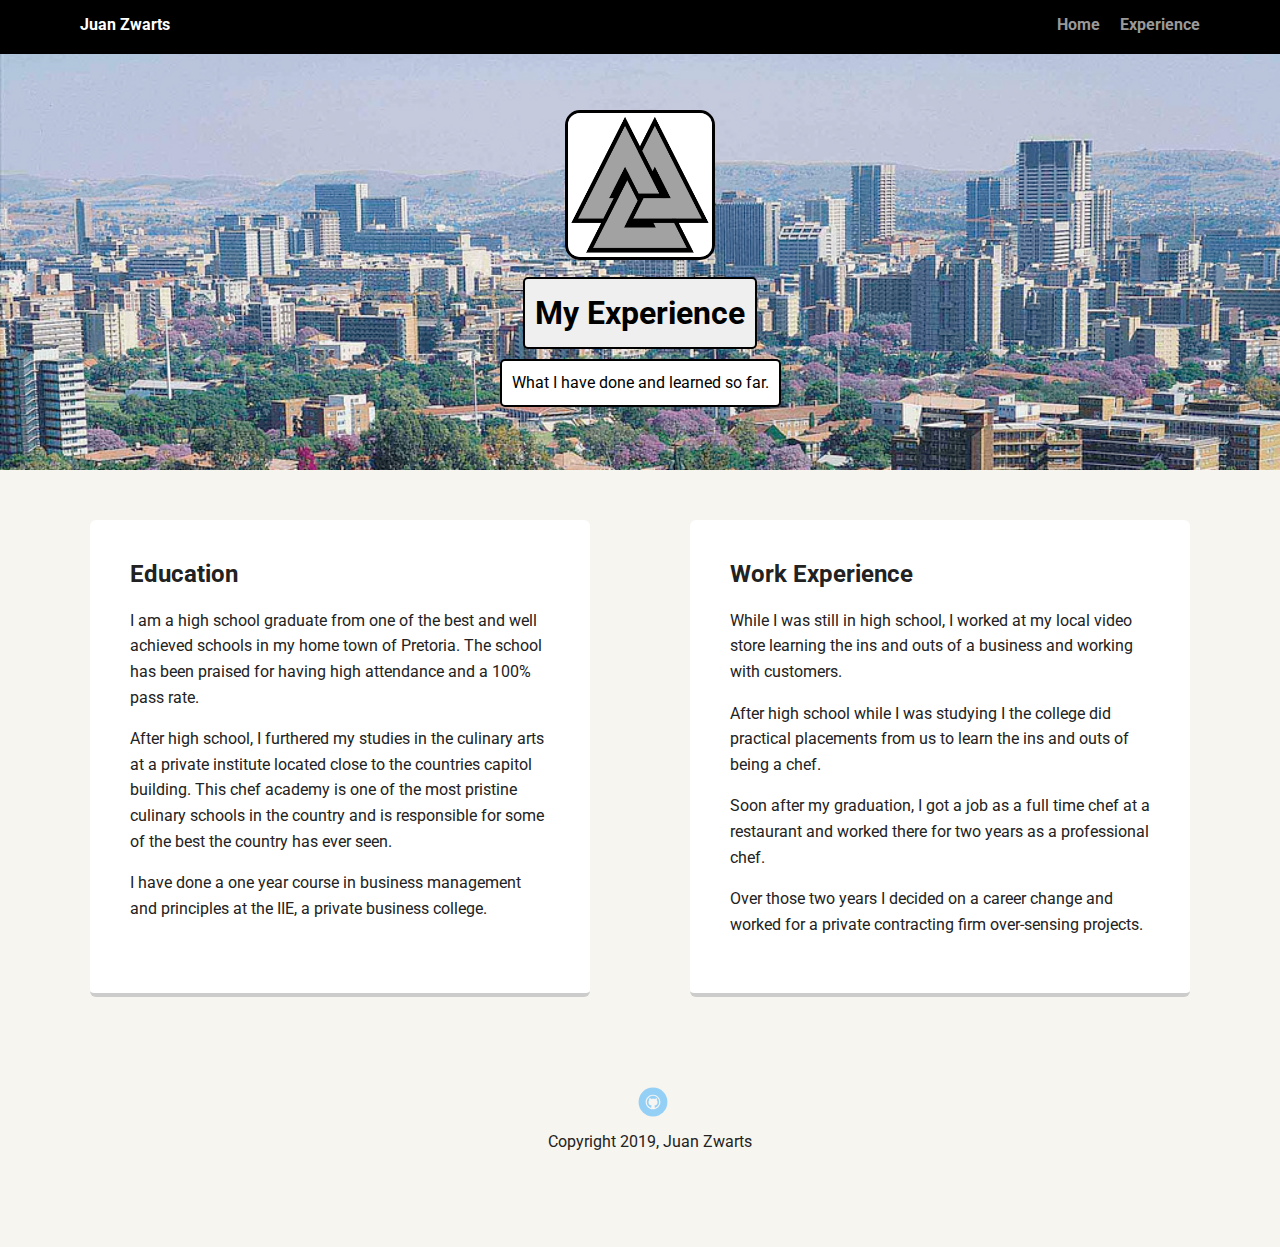
==== portfolio_update_v1/experience.html @ c32512c6 "Initial commit" ====
<!doctype html>
<html lang="en">
<head>
  <meta charset="utf-8">
  <title>Juan Zwarts's Profile</title>
  <meta name="viewport" content="width=device-width, initial-scale=1.0">
  <link rel="stylesheet" href="styles.css">
  <link href="https://fonts.googleapis.com/css?family=Muli%7CRoboto:400,300,500,700,900" rel="stylesheet"></head>
  <body>

    <div class="main-nav">
        <ul class="nav">
          <li class="name">Juan Zwarts</li>
          <li><a href="index.html">Home</a></li>
          <li><a href="experience.html">Experience</a></li>
        </ul>
    </div>

    <header>
      <img src="images/Valknut-1.png" alt="A Valknut Viking Symbol." class="profile-image">
      <h1 class="tag name">My Experience</h1>
      <p class="tag location">What I have done and learned so far.</p>
    </header>

    <main class="flex">
      <div class="card">
        <h2>Education</h2>
        <p>I am a high school graduate from one of the best and well achieved schools in my home town of Pretoria. The school has been praised for having high attendance and a 100% pass rate.</p>
        <p>After high school, I furthered my studies in the culinary arts at a private institute located close to the countries capitol building. This chef academy is one of the most pristine culinary schools in the country and is responsible for some of the best the country has ever seen.</p>
        <p>I have done a one year course in business management and principles at the IIE, a private business college.</p>
      </div>
      
      <div class="card">
        <h2>Work Experience</h2>
        <p>While I was still in high school, I worked at my local video store learning the ins and outs of a business and working with customers.</p>
        <p>After high school while I was studying I the college did practical placements from us to learn the ins and outs of being a chef.</p>
        <p>Soon after my graduation, I got a job as a full time chef at a restaurant and worked there for two years as a professional chef.</p>
        <p>Over those two years I decided on a career change and worked for a private contracting firm over-sensing projects.</p>
      </div>

    

    </main>
    <footer>
      <ul>
        <li><a href="https://github.com/FROST113" class="social github">Github</a></li>
      </ul>
      <p class="copyright">Copyright 2019, Juan Zwarts</p>
    </footer>
  </body>
  </html>
---- portfolio_update_v1/styles.css ----
/* Global Layout Set-up */
* { 
  box-sizing: border-box;
}
  
body {
  margin: 0;
  padding: 0;
  text-align: center;
  font-family: 'Roboto', sans-serif;
  color: #222;
  background: #f7f5f0;
}
/* Link Styles */

a {
  text-decoration: none;
  color: #999;
}
a:hover {
  color: #6633ff;
}

/* Section Styles */

.main-nav {
  width: 100%;
  background: black;
  min-height: 30px;
  padding: 10px;
  position: fixed;
  text-align: center;
}
.nav {
  display: flex;
  justify-content: space-around;
  font-weight: 700;
  list-style-type: none;
  margin: 0 auto;
  padding: 0;
}

.nav .name {
    display: block;
    margin-right: auto;
    color: white;
}
.nav li {
  padding: 5px 10px 10px 10px;
}
.nav a {
  transition: all .5s;
}
.nav a:hover {
  color: white
}

header {
  text-align: center;
  background: url('images/bloom.jpg') no-repeat top center ;
  background-size: cover;
  overflow: hidden;
  padding-top: 60px;
}
header {
  line-height: 1.5;
}
header .profile-image {
  margin-top: 50px;
  width: 150px;
  height: 150px;
  border-radius: 10%;
  border: 3px solid black;
  transition: all 1s;
}
header .profile-image:hover {
  transform: scale(1.2) rotate(360deg);
}
.tag {
  background-color: #efefef;
  color: black;
  padding: 10px;
  border-radius: 5px;
  display: table;
  margin: 10px auto;
  border: solid 2px black;
} 
.location {
  background-color: white;
  color: black;
}
.card {
  margin: 30px;
  padding: 20px 40px 40px;
  max-width: 500px;
  text-align: left;
  background: #fff;
  border-bottom: 4px solid #ccc;
  border-radius: 6px;
  transition: all .5s;
}
.card:hover {
  border-color: darkred;
}

ul.skills {
  padding: 0;
  text-align: center;
}

.skills li {
  border-radius: 6px;
  display: inline-block;
  background: #ff9904;
  color: white;
  padding: 5px 10px;
  margin: 2px;
}

.skills li:nth-child(odd) {
  background: #0399ff;
}

footer {
  width: 100%;
  min-height: 30px;
  padding: 20px 0 40px 20px;
}

footer .copyright {
  top: -8px;
  font-size: .75em;
}

footer ul {
  list-style-type: none;
  margin: 0;
  padding: 0;
}

footer ul li {
  display: inline-block;
}

a.social {
  display: inline-block;
  text-indent: -9999px;
  margin-left: 5px;
  width: 30px;
  height: 30px;
  background-size: 30px 30px;
  opacity: .4;
  transition: all .5s;
}
a.twitter {
  background-image: url(images/twitter.svg);
}
a.linkedin {
  background-image: url(images/linkedin.svg);
}
a.github {
  background-image: url(images/github.svg);
}
a.social:hover {
  opacity: 1;
}
.clearfix {
  clear: both;
}

/* Styles for larger screens */
@media screen and (min-width: 720px) {
  
  .flex {
      display: -ms-flexbox;      /* TWEENER - IE 10 */
      display: flex; 
      max-width: 1200px;
      -ms-flex-pack: distribute;
      justify-content: space-around;
      margin: 0 auto;
  }

  header {
    min-height: 470px;
  }

  .nav {
    max-width: 1200px;
    padding: 0 30px;
  }


  main {
    padding-top: 20px;
  }

  main p {
    line-height: 1.6em;
  }

  footer {
    font-size: 1.3em;
    max-width: 1200px;
    margin: 40px auto;
  }

}
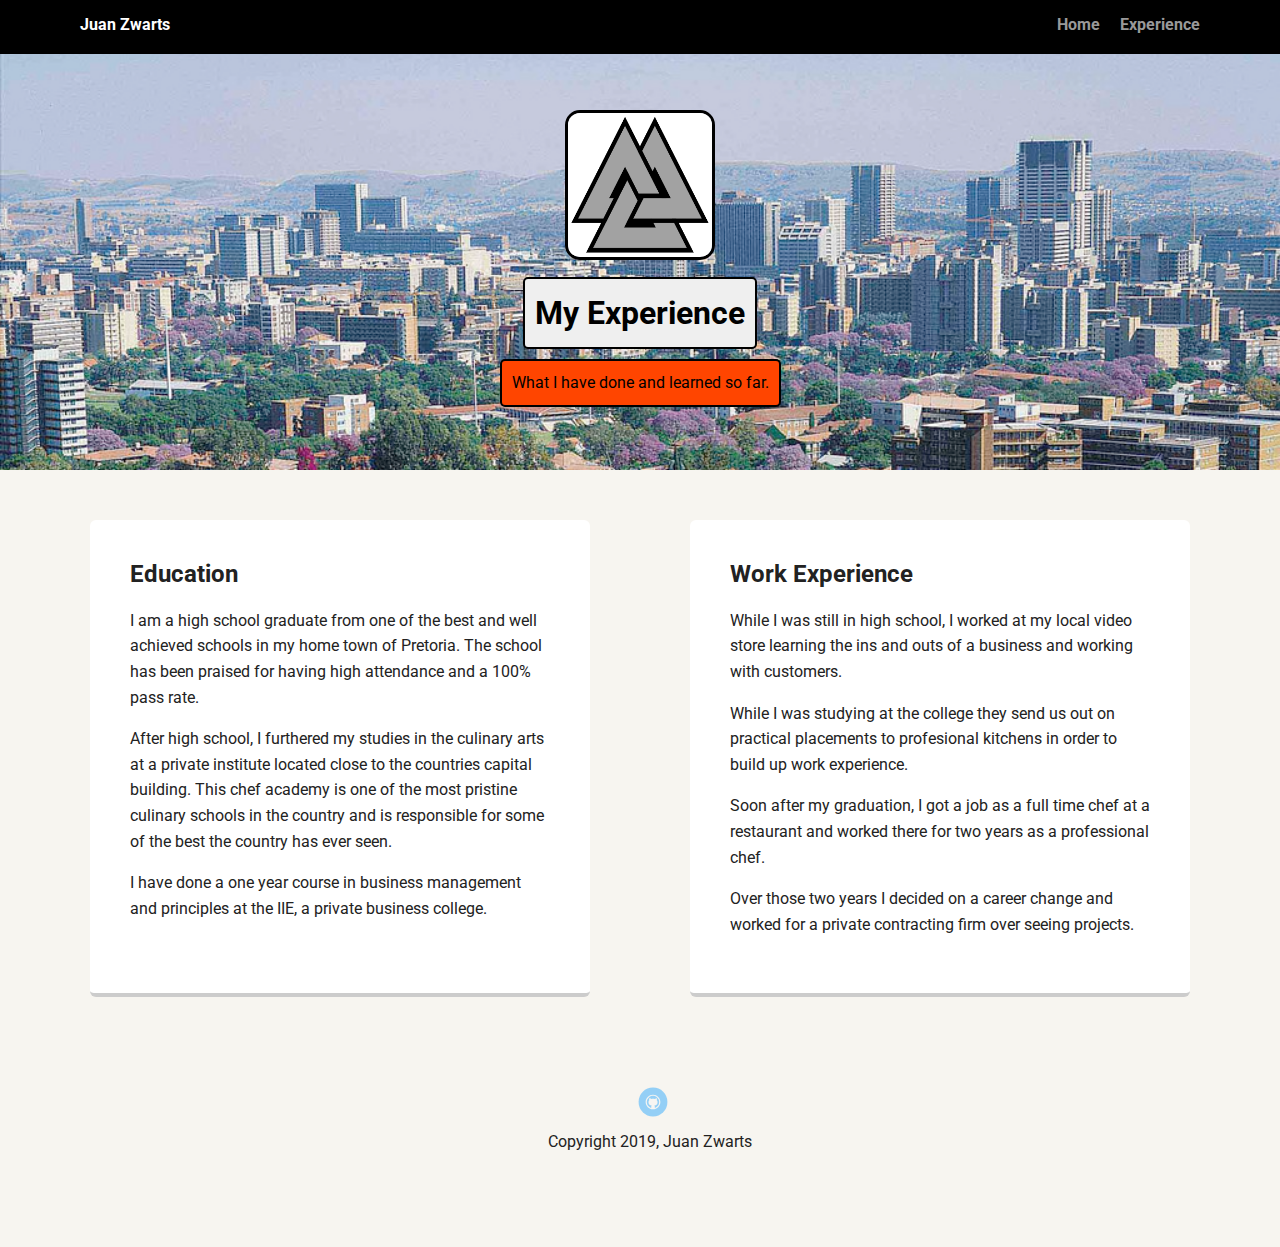
==== commit bbbade9f: "content update." ====
--- a/portfolio_update_v1/experience.html
+++ b/portfolio_update_v1/experience.html
@@ -26,16 +26,16 @@
       <div class="card">
         <h2>Education</h2>
         <p>I am a high school graduate from one of the best and well achieved schools in my home town of Pretoria. The school has been praised for having high attendance and a 100% pass rate.</p>
-        <p>After high school, I furthered my studies in the culinary arts at a private institute located close to the countries capitol building. This chef academy is one of the most pristine culinary schools in the country and is responsible for some of the best the country has ever seen.</p>
+        <p>After high school, I furthered my studies in the culinary arts at a private institute located close to the countries capital building. This chef academy is one of the most pristine culinary schools in the country and is responsible for some of the best the country has ever seen.</p>
         <p>I have done a one year course in business management and principles at the IIE, a private business college.</p>
       </div>
       
       <div class="card">
         <h2>Work Experience</h2>
         <p>While I was still in high school, I worked at my local video store learning the ins and outs of a business and working with customers.</p>
-        <p>After high school while I was studying I the college did practical placements from us to learn the ins and outs of being a chef.</p>
+        <p>While I was studying at the college they send us out on practical placements to profesional kitchens in order to build up work experience.</p>
         <p>Soon after my graduation, I got a job as a full time chef at a restaurant and worked there for two years as a professional chef.</p>
-        <p>Over those two years I decided on a career change and worked for a private contracting firm over-sensing projects.</p>
+        <p>Over those two years I decided on a career change and worked for a private contracting firm over seeing projects.</p>
       </div>
 
     
--- a/portfolio_update_v1/styles.css
+++ b/portfolio_update_v1/styles.css
@@ -86,7 +86,7 @@
   border: solid 2px black;
 } 
 .location {
-  background-color: white;
+  background-color: rgb(255,69,0);
   color: black;
 }
 .card {
